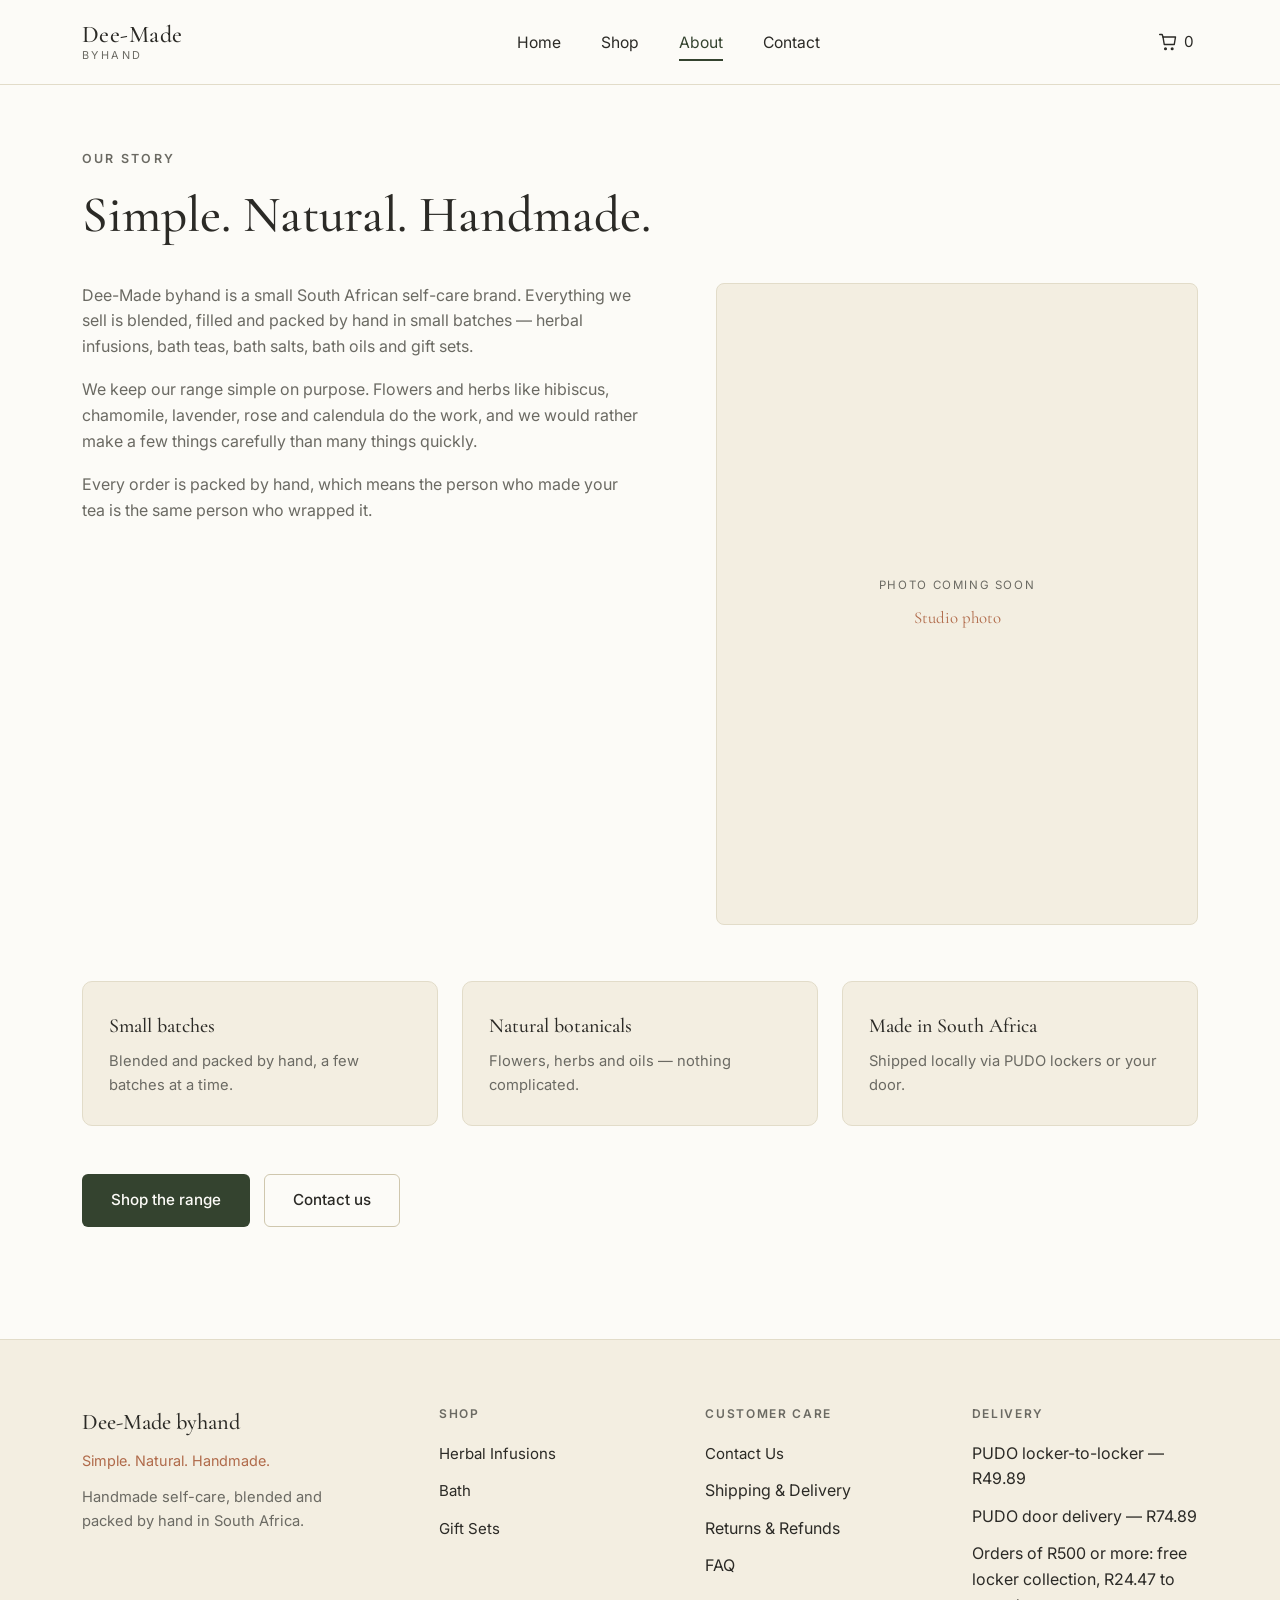
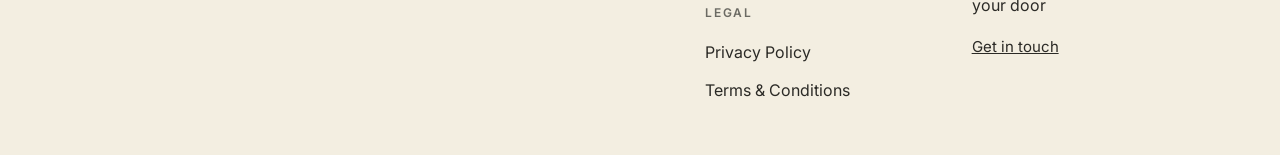
==== about.html @ c1b4f4cb "dee project" ====
<!DOCTYPE html>
<html lang="en">
<head>
  <meta charset="UTF-8" />
  <meta name="viewport" content="width=device-width, initial-scale=1.0" />
  <title>About | Dee-Made byhand</title>
  <link rel="preconnect" href="https://fonts.googleapis.com">
  <link href="https://fonts.googleapis.com/css2?family=Cormorant+Garamond:wght@500;600&family=Inter:wght@400;500;600&display=swap" rel="stylesheet">
  <link rel="stylesheet" href="style.css" />
</head>
<body>

  <!-- ===== Header ===== -->
  <header class="site-header">
    <div class="nav-wrap">
      <a href="index.html" class="logo">
        <span class="logo-main">Dee-Made</span>
        <span class="logo-sub">BYHAND</span>
      </a>
      <nav class="nav-links" id="site-navigation">
        <a href="index.html">Home</a>
        <a href="shop.html">Shop</a>
        <a href="about.html" class="active">About</a>
        <a href="contact.html">Contact</a>
      </nav>
      <div class="nav-right">
        <button class="menu-toggle" type="button" aria-expanded="false" aria-controls="site-navigation" aria-label="Open navigation menu"><span></span><span></span><span></span></button>
        <button class="cart-icon cart-toggle" type="button" aria-label="Open shopping cart">
          <svg viewBox="0 0 24 24" fill="none" stroke-width="1.7" stroke-linecap="round" stroke-linejoin="round">
            <path d="M6 6h15l-1.5 9h-12z"></path>
            <path d="M6 6 5 3H2"></path>
            <circle cx="9" cy="20" r="1"></circle>
            <circle cx="17" cy="20" r="1"></circle>
          </svg>
          <span class="cart-count">0</span>
        </button>
      </div>
    </div>
  </header>

  <!-- ===== Story ===== -->
  <main>
  <section class="page-header">
    <div class="container">
      <div class="eyebrow">OUR STORY</div>
      <h1>Simple. Natural. Handmade.</h1>
    </div>
  </section>

  <section class="about-story">
    <div class="container about-grid">
      <div>
        <p>Dee-Made byhand is a small South African self-care brand. Everything we sell is blended, filled and packed by hand in small batches — herbal infusions, bath teas, bath salts, bath oils and gift sets.</p>
        <p>We keep our range simple on purpose. Flowers and herbs like hibiscus, chamomile, lavender, rose and calendula do the work, and we would rather make a few things carefully than many things quickly.</p>
        <p>Every order is packed by hand, which means the person who made your tea is the same person who wrapped it.</p>
      </div>
      <div class="placeholder-box">
        <span class="ph-label">Photo coming soon</span>
        <span class="ph-caption">Studio photo</span>
      </div>
    </div>
  </section>
  </main>

  <!-- ===== Feature cards ===== -->
  <section>
    <div class="container">
      <div class="feature-grid">

        <div class="feature-card">
          <h3>Small batches</h3>
          <p>Blended and packed by hand, a few batches at a time.</p>
        </div>

        <div class="feature-card">
          <h3>Natural botanicals</h3>
          <p>Flowers, herbs and oils — nothing complicated.</p>
        </div>

        <div class="feature-card">
          <h3>Made in South Africa</h3>
          <p>Shipped locally via PUDO lockers or your door.</p>
        </div>

      </div>

      <div class="about-actions">
        <a href="shop.html" class="btn btn-primary">Shop the range</a>
        <a href="contact.html" class="btn btn-outline">Contact us</a>
      </div>
    </div>
  </section>

  <!-- ===== Footer ===== -->
  <footer class="site-footer">
    <div class="container footer-grid">

      <div class="footer-brand">
        <h3>Dee-Made byhand</h3>
        <div class="tagline">Simple. Natural. Handmade.</div>
        <p class="desc">Handmade self-care, blended and packed by hand in South Africa.</p>
      </div>

      <div class="footer-col">
        <h4>Shop</h4>
        <ul>
          <li><a href="shop.html#herbal-infusions">Herbal Infusions</a></li>
          <li><a href="shop.html#bath">Bath</a></li>
          <li><a href="shop.html#gift-sets">Gift Sets</a></li>
        </ul>
      </div>

      <div class="footer-col">
        <h4>Customer Care</h4>
        <ul>
          <li><a href="contact.html">Contact Us</a></li>
          <li>Shipping &amp; Delivery</li>
          <li>Returns &amp; Refunds</li>
          <li>FAQ</li>
        </ul>
        <h4 style="margin-top:24px;">Legal</h4>
        <ul>
          <li>Privacy Policy</li>
          <li>Terms &amp; Conditions</li>
        </ul>
      </div>

      <div class="footer-col">
        <h4>Delivery</h4>
        <ul>
          <li>PUDO locker-to-locker — R49.89</li>
          <li>PUDO door delivery — R74.89</li>
          <li>Orders of R500 or more: free locker collection, R24.47 to your door</li>
        </ul>
        <ul style="margin-top:16px;">
          <li><a href="contact.html" class="underline">Get in touch</a></li>
        </ul>
      </div>

    </div>
  </footer>

  <div class="cart-drawer" aria-hidden="true">
    <div class="cart-backdrop"></div>
    <aside class="cart-panel" aria-labelledby="cart-title"><div class="cart-header"><h2 id="cart-title">Your cart</h2><button class="cart-close" type="button" aria-label="Close shopping cart">Close</button></div><div class="cart-items"></div><p class="cart-empty">Your cart is empty.</p><div class="cart-summary"><span>Total</span><strong class="cart-total-value">R0.00</strong></div><button class="btn whatsapp-button" type="button">Request payment via WhatsApp</button><p class="cart-notice" role="status"></p></aside>
  </div>
  <script src="cart.js"></script>

</body>
</html>
---- style.css ----
/* ============================================
   Dee-Made byhand — shared stylesheet
   ============================================ */

:root {
  --color-bg: #fcfbf7;
  --color-bg-alt: #f3eee1;
  --color-card: #efe9db;
  --color-text: #2b2a26;
  --color-text-muted: #6b6a63;
  --color-green: #34432f;
  --color-green-dark: #29341f;
  --color-rust: #b06a4a;
  --color-border: #e2dcc9;
  --font-serif: "Cormorant Garamond", Georgia, serif;
  --font-sans: "Inter", -apple-system, BlinkMacSystemFont, "Segoe UI", sans-serif;
  --max-width: 1180px;
}

* {
  margin: 0;
  padding: 0;
  box-sizing: border-box;
}

html {
  scroll-behavior: smooth;
}

body {
  font-family: var(--font-sans);
  background: var(--color-bg);
  color: var(--color-text);
  line-height: 1.6;
  -webkit-font-smoothing: antialiased;
}

img {
  max-width: 100%;
  display: block;
}

a {
  color: inherit;
  text-decoration: none;
}

ul {
  list-style: none;
}

.container {
  width: 100%;
  max-width: var(--max-width);
  margin: 0 auto;
  padding: 0 32px;
}

/* ---------- Buttons ---------- */

.btn {
  display: inline-flex;
  align-items: center;
  justify-content: center;
  gap: 6px;
  padding: 13px 28px;
  font-size: 0.95rem;
  font-weight: 500;
  border-radius: 6px;
  border: 1px solid transparent;
  cursor: pointer;
  transition: all 0.18s ease;
  white-space: nowrap;
}

.btn-primary {
  background: var(--color-green);
  color: #fcfbf7;
}

.btn-primary:hover {
  background: var(--color-green-dark);
}

.btn-outline {
  background: transparent;
  border: 1px solid #cfc7ae;
  color: var(--color-text);
}

.btn-outline:hover {
  background: var(--color-bg-alt);
  border-color: var(--color-green);
}

/* ---------- Header / Nav ---------- */

.site-header {
  border-bottom: 1px solid var(--color-border);
  background: var(--color-bg);
  position: sticky;
  top: 0;
  z-index: 50;
}

.nav-wrap {
  display: flex;
  align-items: center;
  justify-content: space-between;
  padding: 22px 32px;
  max-width: var(--max-width);
  margin: 0 auto;
}

.logo {
  font-family: var(--font-serif);
  line-height: 1.1;
}

.logo .logo-main {
  display: block;
  font-size: 1.5rem;
  font-weight: 500;
  letter-spacing: 0.02em;
}

.logo .logo-sub {
  display: block;
  font-family: var(--font-sans);
  font-size: 0.68rem;
  letter-spacing: 0.22em;
  color: var(--color-text-muted);
  margin-top: 2px;
}

.nav-links {
  display: flex;
  gap: 40px;
}

.nav-links a {
  font-size: 0.98rem;
  color: var(--color-text);
  position: relative;
  padding: 4px 0;
}

.nav-links a.active,
.nav-links a:hover {
  color: var(--color-green);
}

.nav-links a.active::after {
  content: "";
  position: absolute;
  left: 0;
  right: 0;
  bottom: -2px;
  height: 2px;
  background: var(--color-green);
}

.nav-right {
  display: flex;
  align-items: center;
  gap: 8px;
}

.cart-icon {
  display: flex;
  align-items: center;
  gap: 6px;
  font-size: 0.95rem;
  cursor: pointer;
}

.cart-icon svg {
  width: 20px;
  height: 20px;
  stroke: var(--color-text);
}

/* ---------- Hero ---------- */

.hero {
  padding: 72px 0 56px;
}

.hero-grid {
  display: grid;
  grid-template-columns: 1.1fr 1fr;
  gap: 56px;
  align-items: center;
}

.eyebrow {
  font-size: 0.78rem;
  letter-spacing: 0.18em;
  color: var(--color-text-muted);
  font-weight: 600;
  margin-bottom: 18px;
}

.hero h1,
.page-header h1 {
  font-family: var(--font-serif);
  font-size: 3.2rem;
  font-weight: 500;
  line-height: 1.12;
  margin-bottom: 22px;
}

.hero p,
.page-header p {
  font-size: 1.05rem;
  color: var(--color-text-muted);
  max-width: 480px;
  margin-bottom: 30px;
}

.hero-actions {
  display: flex;
  gap: 14px;
}

.placeholder-box {
  background: var(--color-bg-alt);
  border: 1px solid var(--color-border);
  border-radius: 8px;
  display: flex;
  flex-direction: column;
  align-items: center;
  justify-content: center;
  text-align: center;
  color: var(--color-text-muted);
  aspect-ratio: 1 / 1;
}

.placeholder-box .ph-label {
  font-size: 0.72rem;
  letter-spacing: 0.14em;
  text-transform: uppercase;
  margin-bottom: 10px;
}

.placeholder-box .ph-caption {
  font-family: var(--font-serif);
  font-size: 1.05rem;
  color: var(--color-rust);
}

/* ---------- Product cards ---------- */

.featured-products {
  padding: 8px 0 64px;
}

.product-grid {
  display: grid;
  grid-template-columns: repeat(2, 1fr);
  gap: 28px;
}

.product-grid.cols-3 {
  grid-template-columns: repeat(3, 1fr);
}

.product-card {
  border: 1px solid var(--color-border);
  border-radius: 10px;
  overflow: hidden;
  background: var(--color-bg);
}

.product-card .placeholder-box {
  border-radius: 0;
  border: none;
  border-bottom: 1px solid var(--color-border);
  aspect-ratio: 4 / 3;
}

.product-card-body {
  padding: 22px 24px 26px;
}

.badge {
  display: inline-block;
  font-size: 0.7rem;
  letter-spacing: 0.12em;
  font-weight: 600;
  text-transform: uppercase;
  color: var(--color-rust);
  margin-bottom: 8px;
}

.badge.badge-solid {
  background: var(--color-green);
  color: #fff;
  padding: 4px 10px;
  border-radius: 4px;
  letter-spacing: 0.08em;
}

.product-card-body h3 {
  font-family: var(--font-serif);
  font-size: 1.5rem;
  font-weight: 500;
  margin-bottom: 6px;
}

.product-card-body .desc {
  color: var(--color-text-muted);
  font-size: 0.92rem;
  margin-bottom: 10px;
}

.price {
  font-weight: 600;
  font-size: 0.98rem;
}

.shop-link {
  color: var(--color-green);
  font-weight: 500;
  font-size: 0.95rem;
}

/* ---------- Category cards ---------- */

.categories {
  padding: 40px 0 80px;
}

.category-grid {
  display: grid;
  grid-template-columns: repeat(3, 1fr);
  gap: 24px;
}

.category-card {
  background: var(--color-bg-alt);
  border: 1px solid var(--color-border);
  border-radius: 10px;
  padding: 32px 28px;
}

.category-card h3 {
  font-family: var(--font-serif);
  font-size: 1.4rem;
  font-weight: 500;
  margin-bottom: 10px;
}

.category-card p {
  color: var(--color-text-muted);
  font-size: 0.93rem;
  margin-bottom: 16px;
}

/* ---------- Page header (Shop/About/Contact) ---------- */

.page-header {
  padding: 64px 0 8px;
}

.page-header p {
  max-width: 640px;
}

/* ---------- Filter pills ---------- */

.filter-pills {
  display: flex;
  gap: 12px;
  padding: 28px 0 8px;
  flex-wrap: wrap;
}

.pill {
  padding: 9px 20px;
  border: 1px solid #cfc7ae;
  border-radius: 999px;
  font-size: 0.92rem;
  cursor: pointer;
  background: transparent;
}

.pill.active {
  background: var(--color-green);
  border-color: var(--color-green);
  color: #fff;
}

/* ---------- Shop sections ---------- */

.shop-section {
  padding: 48px 0;
}

.shop-section h2 {
  font-family: var(--font-serif);
  font-size: 1.9rem;
  font-weight: 500;
  margin-bottom: 6px;
}

.shop-section > .container > p {
  color: var(--color-text-muted);
  margin-bottom: 28px;
}

/* ---------- About page ---------- */

.about-story {
  padding: 8px 0 48px;
}

.about-grid {
  display: grid;
  grid-template-columns: 1.2fr 1fr;
  gap: 56px;
  align-items: start;
}

.about-grid p {
  color: var(--color-text-muted);
  margin-bottom: 18px;
  max-width: 560px;
}

.about-grid .placeholder-box {
  aspect-ratio: 3 / 4;
}

.feature-grid {
  display: grid;
  grid-template-columns: repeat(3, 1fr);
  gap: 24px;
  padding: 8px 0 48px;
}

.feature-card {
  background: var(--color-bg-alt);
  border: 1px solid var(--color-border);
  border-radius: 10px;
  padding: 28px 26px;
}

.feature-card h3 {
  font-family: var(--font-serif);
  font-size: 1.25rem;
  font-weight: 500;
  margin-bottom: 8px;
}

.feature-card p {
  color: var(--color-text-muted);
  font-size: 0.92rem;
}

.about-actions {
  display: flex;
  gap: 14px;
  padding-bottom: 72px;
}

/* ---------- Contact page ---------- */

.contact-section {
  padding: 8px 0 64px;
}

.contact-grid {
  display: grid;
  grid-template-columns: 1fr;
  gap: 24px;
  max-width: 920px;
}

.form-row {
  display: grid;
  grid-template-columns: 1fr 1fr;
  gap: 20px;
  margin-bottom: 20px;
}

.field label {
  display: block;
  font-size: 0.95rem;
  font-weight: 500;
  margin-bottom: 8px;
}

.field input,
.field textarea {
  width: 100%;
  padding: 12px 14px;
  border: 1px solid #cfc7ae;
  border-radius: 6px;
  background: var(--color-bg);
  font-family: var(--font-sans);
  font-size: 0.95rem;
  color: var(--color-text);
  resize: vertical;
}

.field input:focus,
.field textarea:focus {
  outline: none;
  border-color: var(--color-green);
}

.field.full {
  margin-bottom: 24px;
}

.contact-info-grid {
  display: grid;
  grid-template-columns: repeat(2, 1fr);
  gap: 24px;
  margin-top: 56px;
  max-width: 920px;
}

.info-card {
  background: var(--color-bg-alt);
  border: 1px solid var(--color-border);
  border-radius: 10px;
  padding: 26px 28px;
}

.info-card .eyebrow {
  margin-bottom: 14px;
}

.info-card p {
  margin-bottom: 8px;
  font-size: 0.95rem;
}

.info-card p:last-child {
  margin-bottom: 0;
  color: var(--color-text-muted);
  font-size: 0.85rem;
  margin-top: 14px;
}

/* ---------- Footer ---------- */

.site-footer {
  background: var(--color-bg-alt);
  border-top: 1px solid var(--color-border);
  padding: 64px 0 40px;
  margin-top: 40px;
}

.footer-grid {
  display: grid;
  grid-template-columns: 1.4fr 1fr 1fr 1fr;
  gap: 40px;
}

.footer-brand h3 {
  font-family: var(--font-serif);
  font-size: 1.4rem;
  font-weight: 500;
  margin-bottom: 10px;
}

.footer-brand .tagline {
  color: var(--color-rust);
  font-size: 0.9rem;
  margin-bottom: 14px;
}

.footer-brand .desc {
  color: var(--color-text-muted);
  font-size: 0.92rem;
  max-width: 260px;
}

.footer-col h4 {
  font-size: 0.75rem;
  letter-spacing: 0.14em;
  text-transform: uppercase;
  color: var(--color-text-muted);
  font-weight: 600;
  margin-bottom: 18px;
}

.footer-col ul li {
  margin-bottom: 12px;
}

.footer-col ul li a {
  font-size: 0.94rem;
  color: var(--color-text);
}

.footer-col ul li a:hover {
  color: var(--color-green);
}

.footer-col ul li a.underline {
  text-decoration: underline;
}

/* ---------- Responsive ---------- */

@media (max-width: 900px) {
  .hero-grid,
  .about-grid {
    grid-template-columns: 1fr;
  }

  .product-grid,
  .product-grid.cols-3,
  .category-grid,
  .feature-grid,
  .contact-info-grid {
    grid-template-columns: 1fr;
  }

  .footer-grid {
    grid-template-columns: 1fr 1fr;
    gap: 32px;
  }

  .nav-links {
    gap: 20px;
  }

  .form-row {
    grid-template-columns: 1fr;
  }

  .hero h1,
  .page-header h1 {
    font-size: 2.3rem;
  }
}

@media (max-width: 600px) {
  .nav-links {
    display: none;
  }

  .footer-grid {
    grid-template-columns: 1fr;
  }
}

button {
  font: inherit;
}

button:focus-visible,
a:focus-visible,
input:focus-visible,
textarea:focus-visible {
  outline: 3px solid var(--color-rust);
  outline-offset: 3px;
}

.menu-toggle {
  display: none;
  width: 36px;
  height: 32px;
  background: transparent;
  border: 0;
  padding: 6px 4px;
  cursor: pointer;
}

.menu-toggle span {
  display: block;
  width: 26px;
  height: 2px;
  margin: 4px auto;
  background: var(--color-text);
}

.cart-icon {
  background: transparent;
  border: 0;
  color: var(--color-text);
  padding: 4px;
}

.cart-count {
  font-size: 0.95rem;
}

.product-purchase {
  display: flex;
  align-items: center;
  justify-content: space-between;
  gap: 16px;
  margin-top: 16px;
}

.product-purchase .btn {
  padding: 9px 14px;
  font-size: 0.85rem;
}

.cart-drawer {
  visibility: hidden;
  position: fixed;
  inset: 0;
  z-index: 100;
}

.cart-drawer.is-open {
  visibility: visible;
}

.cart-backdrop {
  position: absolute;
  inset: 0;
  background: rgba(43, 42, 38, 0.35);
  opacity: 0;
  transition: opacity 0.2s ease;
}

.cart-drawer.is-open .cart-backdrop {
  opacity: 1;
}

.cart-panel {
  position: absolute;
  top: 0;
  right: 0;
  width: min(420px, 100%);
  height: 100%;
  padding: 28px;
  background: var(--color-bg);
  box-shadow: -10px 0 30px rgba(43, 42, 38, 0.12);
  transform: translateX(100%);
  transition: transform 0.2s ease;
  overflow-y: auto;
}

.cart-drawer.is-open .cart-panel {
  transform: translateX(0);
}

.cart-header,
.cart-summary,
.cart-item,
.cart-item-actions {
  display: flex;
  align-items: center;
}

.cart-header,
.cart-summary {
  justify-content: space-between;
}

.cart-header {
  padding-bottom: 20px;
  border-bottom: 1px solid var(--color-border);
}

.cart-header h2 {
  font-family: var(--font-serif);
  font-size: 1.8rem;
  font-weight: 500;
}

.cart-close,
.remove-item {
  border: 0;
  background: transparent;
  color: var(--color-green);
  cursor: pointer;
  text-decoration: underline;
}

.cart-items {
  margin: 8px 0;
}

.cart-item {
  justify-content: space-between;
  gap: 12px;
  padding: 18px 0;
  border-bottom: 1px solid var(--color-border);
}

.cart-item strong,
.cart-item span {
  display: block;
}

.cart-item span {
  color: var(--color-text-muted);
  font-size: 0.85rem;
}

.cart-item-actions {
  gap: 8px;
  flex-shrink: 0;
}

.quantity-button {
  width: 26px;
  height: 26px;
  border: 1px solid var(--color-border);
  background: var(--color-bg-alt);
  cursor: pointer;
}

.cart-empty {
  color: var(--color-text-muted);
  padding: 28px 0;
}

.cart-summary {
  margin: 24px 0 16px;
  padding-top: 18px;
  border-top: 1px solid var(--color-border);
  font-size: 1.05rem;
}

.whatsapp-button {
  width: 100%;
  margin-top: 10px;
  border-color: #4f8f52;
  background: #4f8f52;
  color: #fff;
}

.whatsapp-button:hover {
  background: #3f7742;
  border-color: #3f7742;
}

.cart-notice,
.form-status {
  color: var(--color-text-muted);
  font-size: 0.9rem;
  margin-top: 14px;
}

.form-status.success {
  color: var(--color-green);
}

.field input:invalid:not(:placeholder-shown),
.field textarea:invalid:not(:placeholder-shown) {
  border-color: var(--color-rust);
}

@media (max-width: 600px) {
  .menu-toggle {
    display: block;
  }

  .nav-wrap {
    position: relative;
    padding: 16px 20px;
  }

  .nav-links {
    display: none;
    position: absolute;
    top: 100%;
    left: 0;
    right: 0;
    flex-direction: column;
    gap: 0;
    padding: 8px 20px 14px;
    background: var(--color-bg);
    border-bottom: 1px solid var(--color-border);
  }

  .nav-links.is-open {
    display: flex;
  }

  .nav-links a {
    padding: 11px 0;
  }

  .nav-right {
    gap: 12px;
  }

  .container {
    padding-left: 20px;
    padding-right: 20px;
  }

  .hero {
    padding-top: 48px;
  }

  .hero-actions,
  .about-actions {
    flex-direction: column;
    align-items: stretch;
  }

  .hero-actions .btn,
  .about-actions .btn {
    width: 100%;
  }

  .product-purchase {
    align-items: flex-start;
    flex-direction: column;
  }

  .product-purchase .btn {
    width: 100%;
  }

  .cart-item {
    align-items: flex-start;
    flex-direction: column;
  }

  .cart-item-actions {
    width: 100%;
    justify-content: flex-end;
  }
}
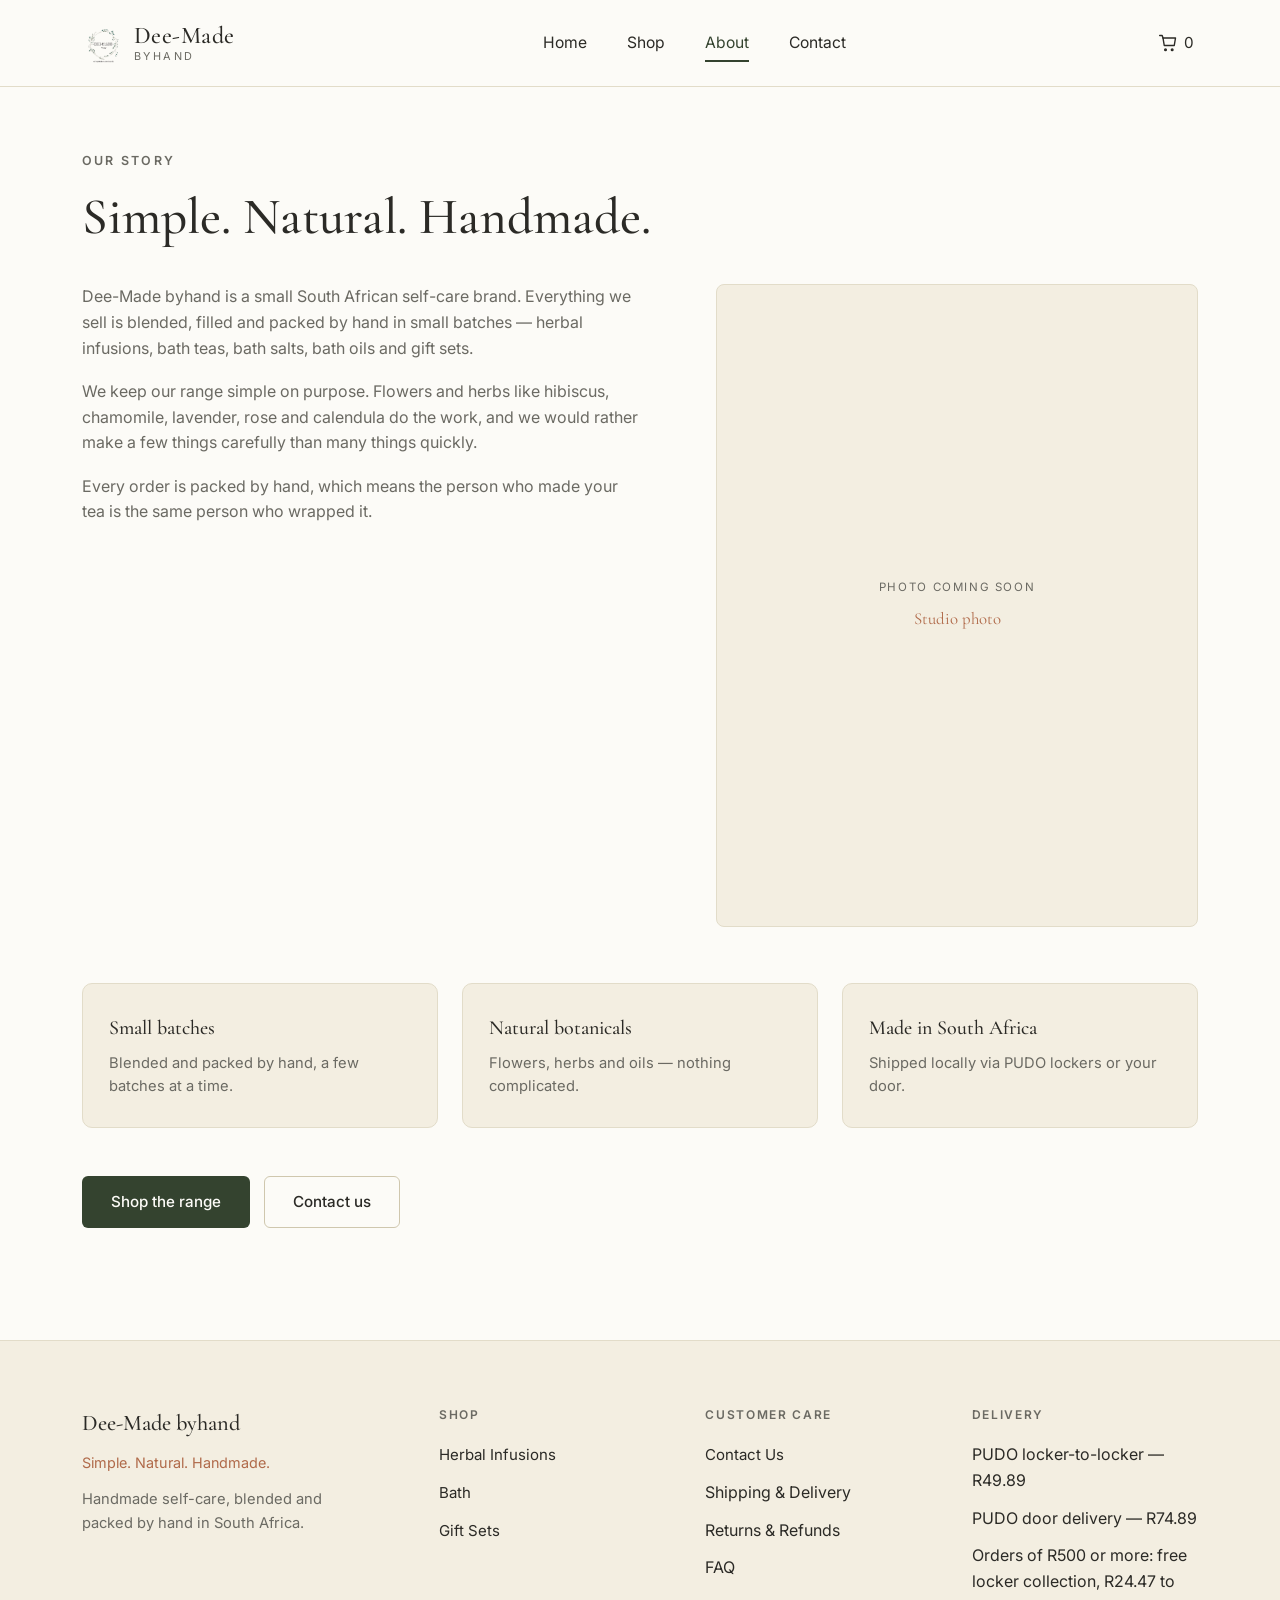
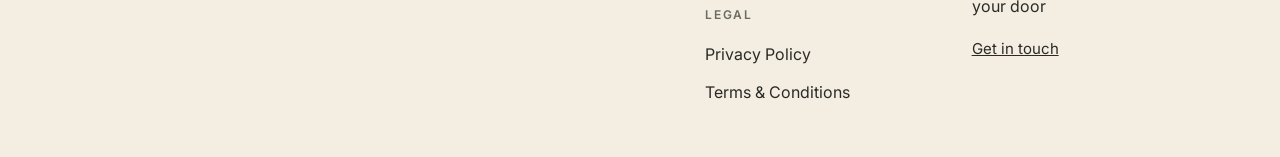
==== commit c9a3afca: "updated" ====
--- a/about.html
+++ b/about.html
@@ -14,8 +14,8 @@
   <header class="site-header">
     <div class="nav-wrap">
       <a href="index.html" class="logo">
-        <span class="logo-main">Dee-Made</span>
-        <span class="logo-sub">BYHAND</span>
+          <img src="img/dee-made-logo.png" alt="" class="logo-mark" onerror="this.hidden = true" />
+        <span class="logo-copy"><span class="logo-main">Dee-Made</span><span class="logo-sub">BYHAND</span></span>
       </a>
       <nav class="nav-links" id="site-navigation">
         <a href="index.html">Home</a>
--- a/style.css
+++ b/style.css
@@ -113,19 +113,33 @@
 }
 
 .logo {
+  display: flex;
+  align-items: center;
+  gap: 10px;
   font-family: var(--font-serif);
   line-height: 1.1;
 }
 
+.logo-mark {
+  width: 42px;
+  height: 42px;
+  object-fit: contain;
+  flex-shrink: 0;
+}
+
+.logo-copy,
+.logo-main,
+.logo-sub {
+  display: block;
+}
+
 .logo .logo-main {
-  display: block;
   font-size: 1.5rem;
   font-weight: 500;
   letter-spacing: 0.02em;
 }
 
 .logo .logo-sub {
-  display: block;
   font-family: var(--font-sans);
   font-size: 0.68rem;
   letter-spacing: 0.22em;
@@ -247,6 +261,30 @@
   font-family: var(--font-serif);
   font-size: 1.05rem;
   color: var(--color-rust);
+}
+
+.image-box {
+  padding: 0;
+  overflow: hidden;
+  background: var(--color-bg-alt);
+}
+
+.image-box img {
+  width: 100%;
+  height: 100%;
+  object-fit: cover;
+  display: block;
+}
+
+.product-image-trigger {
+  width: 100%;
+  padding: 0;
+  border: 0;
+  cursor: pointer;
+}
+
+.product-image-trigger:hover img {
+  opacity: 0.9;
 }
 
 /* ---------- Product cards ---------- */
@@ -745,6 +783,108 @@
   transform: translateX(0);
 }
 
+.salt-picker {
+  visibility: hidden;
+  position: fixed;
+  inset: 0;
+  z-index: 90;
+}
+
+.salt-picker.is-open {
+  visibility: visible;
+}
+
+.salt-picker-backdrop {
+  position: absolute;
+  inset: 0;
+  background: rgba(43, 42, 38, 0.35);
+  opacity: 0;
+  transition: opacity 0.2s ease;
+}
+
+.salt-picker.is-open .salt-picker-backdrop {
+  opacity: 1;
+}
+
+.salt-picker-panel {
+  position: relative;
+  width: min(560px, calc(100% - 32px));
+  margin: 10vh auto 0;
+  padding: 28px;
+  background: var(--color-bg);
+  border: 1px solid var(--color-border);
+  border-radius: 10px;
+  box-shadow: 0 18px 50px rgba(43, 42, 38, 0.18);
+  transform: translateY(-12px);
+  transition: transform 0.2s ease;
+}
+
+.salt-picker.is-open .salt-picker-panel {
+  transform: translateY(0);
+}
+
+.salt-picker-header {
+  display: flex;
+  align-items: flex-start;
+  justify-content: space-between;
+  gap: 20px;
+  margin-bottom: 24px;
+}
+
+.salt-picker-header .eyebrow {
+  margin-bottom: 6px;
+}
+
+.salt-picker-header h2 {
+  font-family: var(--font-serif);
+  font-size: 2rem;
+  font-weight: 500;
+}
+
+.salt-picker-close {
+  border: 0;
+  background: transparent;
+  color: var(--color-text-muted);
+  cursor: pointer;
+  padding: 4px;
+}
+
+.salt-options {
+  display: grid;
+  gap: 10px;
+}
+
+.salt-option {
+  display: grid;
+  grid-template-columns: 1fr auto;
+  gap: 2px 16px;
+  padding: 16px 18px;
+  border: 1px solid var(--color-border);
+  border-radius: 6px;
+  background: var(--color-bg);
+  color: var(--color-text);
+  text-align: left;
+  cursor: pointer;
+  transition: border-color 0.18s ease, background 0.18s ease;
+}
+
+.salt-option:hover {
+  border-color: var(--color-green);
+  background: var(--color-bg-alt);
+}
+
+.salt-option span {
+  color: var(--color-text-muted);
+  font-size: 0.88rem;
+}
+
+.salt-option small {
+  grid-column: 2;
+  grid-row: 1 / span 2;
+  align-self: center;
+  font-weight: 600;
+}
+
 .cart-header,
 .cart-summary,
 .cart-item,
@@ -835,6 +975,145 @@
 .whatsapp-button:hover {
   background: #3f7742;
   border-color: #3f7742;
+}
+
+.payment-options {
+  display: grid;
+  grid-template-columns: 1fr 1fr;
+  gap: 10px;
+}
+
+.payment-options .whatsapp-button,
+.payment-options .qr-pay-button,
+.payment-options .direct-qr-pay-button {
+  width: 100%;
+  margin-top: 10px;
+  min-height: 52px;
+  font-size: 0.82rem;
+  white-space: normal;
+}
+
+.qr-pay-button {
+  background: transparent;
+  border-color: var(--color-green);
+  color: var(--color-green);
+}
+
+.qr-pay-button:hover:not(:disabled) {
+  background: var(--color-bg-alt);
+}
+
+.qr-pay-button:disabled {
+  opacity: 0.5;
+  cursor: not-allowed;
+}
+
+.direct-qr-pay-button {
+  background: transparent;
+  border-color: var(--color-rust);
+  color: var(--color-rust);
+}
+
+.direct-qr-pay-button:hover:not(:disabled) {
+  background: var(--color-bg-alt);
+}
+
+.direct-qr-pay-button:disabled {
+  opacity: 0.5;
+  cursor: not-allowed;
+}
+
+.qr-payment-modal {
+  visibility: hidden;
+  position: fixed;
+  inset: 0;
+  z-index: 120;
+}
+
+.qr-payment-modal.is-open {
+  visibility: visible;
+}
+
+.qr-payment-backdrop {
+  position: absolute;
+  inset: 0;
+  background: rgba(43, 42, 38, 0.35);
+  opacity: 0;
+  transition: opacity 0.2s ease;
+}
+
+.qr-payment-modal.is-open .qr-payment-backdrop {
+  opacity: 1;
+}
+
+.qr-payment-panel {
+  position: relative;
+  width: min(360px, calc(100% - 32px));
+  margin: 10vh auto 0;
+  padding: 28px;
+  background: var(--color-bg);
+  border: 1px solid var(--color-border);
+  border-radius: 10px;
+  box-shadow: 0 18px 50px rgba(43, 42, 38, 0.18);
+  text-align: center;
+  transform: translateY(-12px);
+  transition: transform 0.2s ease;
+}
+
+.qr-payment-modal.is-open .qr-payment-panel {
+  transform: translateY(0);
+}
+
+.qr-payment-header {
+  display: flex;
+  align-items: center;
+  justify-content: space-between;
+  gap: 16px;
+  margin-bottom: 20px;
+}
+
+.qr-payment-header h2 {
+  font-family: var(--font-serif);
+  font-size: 1.8rem;
+  font-weight: 500;
+}
+
+.qr-payment-close {
+  border: 0;
+  background: transparent;
+  color: var(--color-text-muted);
+  cursor: pointer;
+  padding: 4px;
+}
+
+.qr-payment-image {
+  width: 240px;
+  height: 240px;
+  margin: 0 auto 18px;
+  border: 8px solid #fff;
+}
+
+.qr-payment-total {
+  font-weight: 600;
+  margin-bottom: 8px;
+}
+
+.qr-payment-help {
+  color: var(--color-text-muted);
+  font-size: 0.86rem;
+}
+
+.direct-qr-placeholder {
+  display: grid;
+  place-items: center;
+  width: 240px;
+  height: 240px;
+  margin: 0 auto 18px;
+  border: 2px dashed var(--color-rust);
+  color: var(--color-rust);
+  font-family: var(--font-serif);
+  font-size: 1.35rem;
+  line-height: 1.2;
 }
 
 .cart-notice,
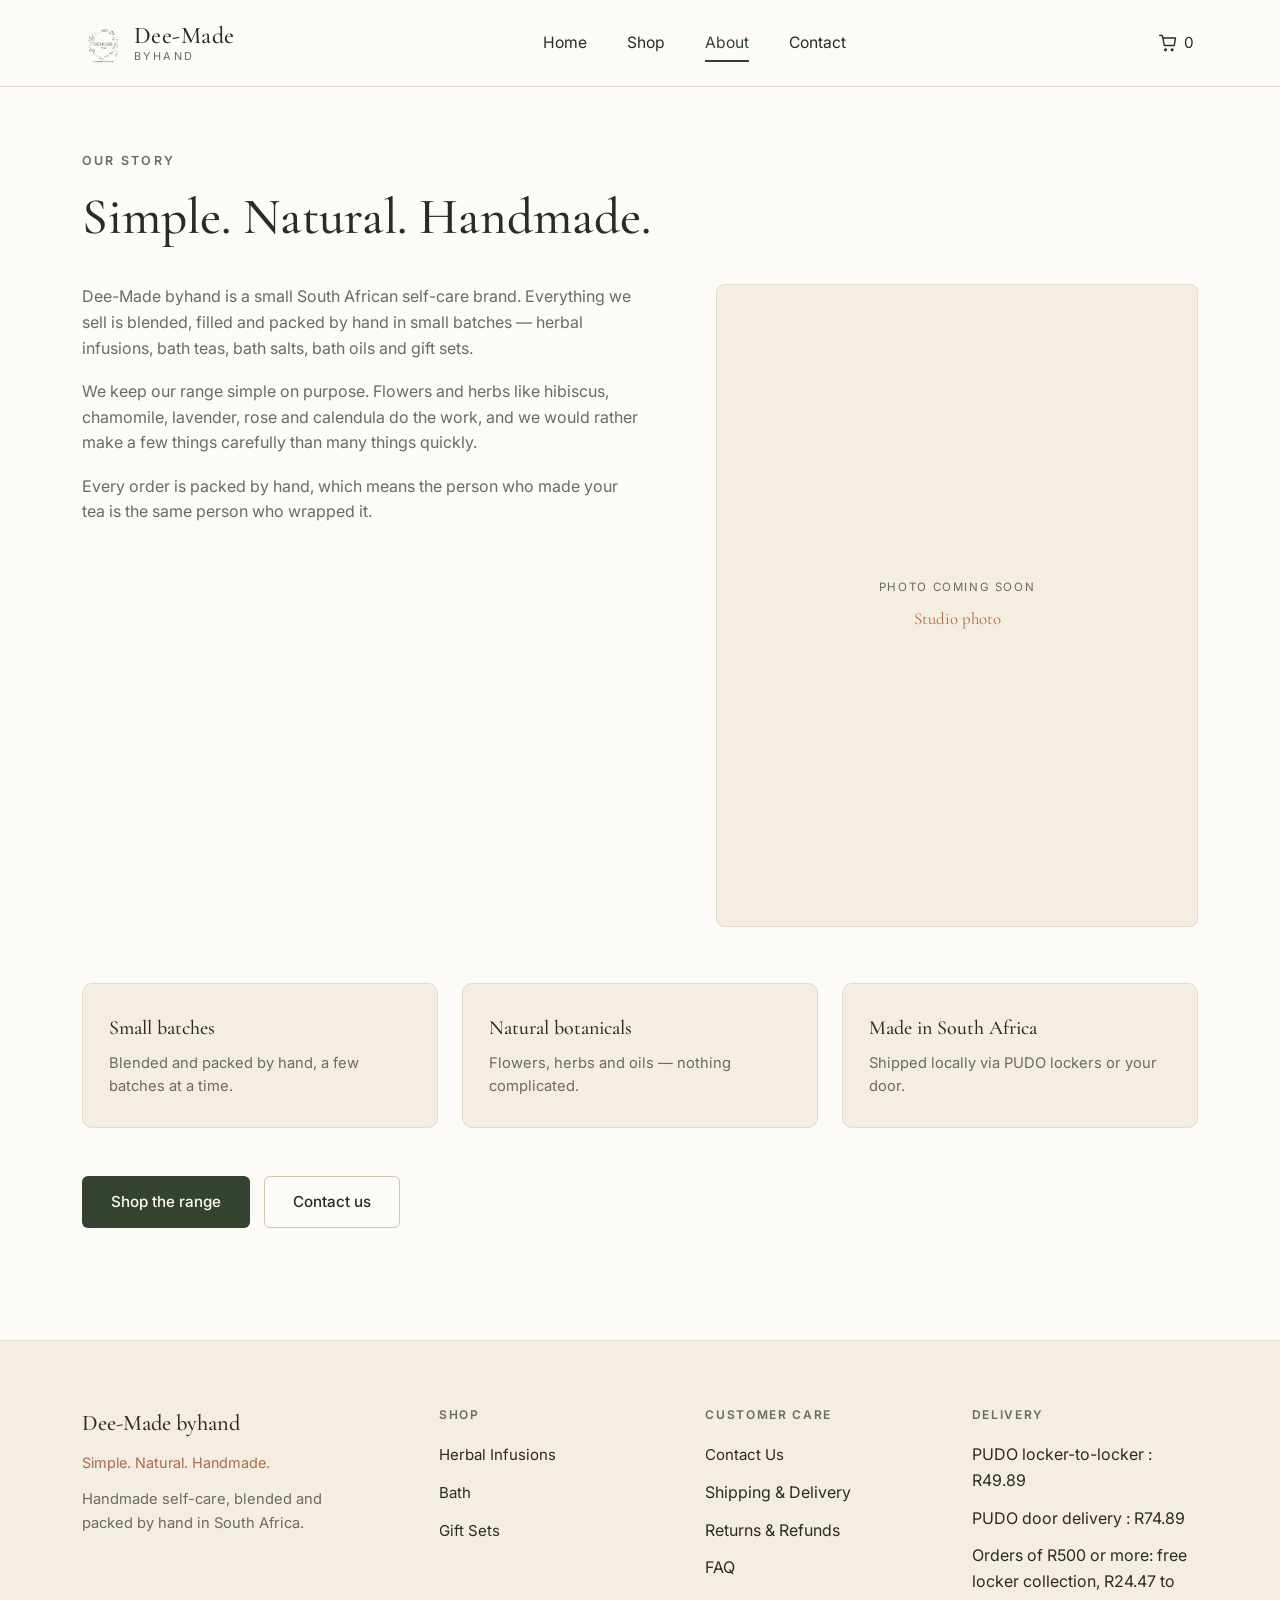
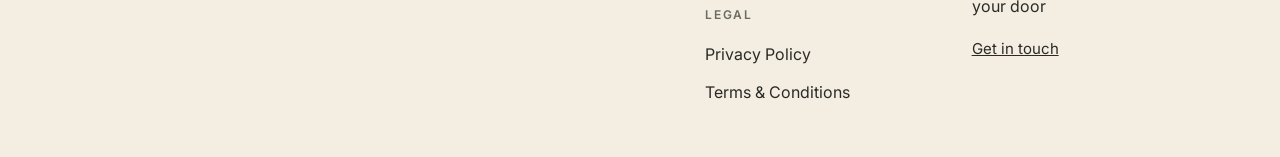
==== commit a2fe80cc: "modified" ====
--- a/about.html
+++ b/about.html
@@ -128,8 +128,8 @@
       <div class="footer-col">
         <h4>Delivery</h4>
         <ul>
-          <li>PUDO locker-to-locker — R49.89</li>
-          <li>PUDO door delivery — R74.89</li>
+          <li>PUDO locker-to-locker : R49.89</li>
+          <li>PUDO door delivery : R74.89</li>
           <li>Orders of R500 or more: free locker collection, R24.47 to your door</li>
         </ul>
         <ul style="margin-top:16px;">
--- a/style.css
+++ b/style.css
@@ -790,7 +790,15 @@
   z-index: 90;
 }
 
-.salt-picker.is-open {
+.hibiscus-picker {
+  visibility: hidden;
+  position: fixed;
+  inset: 0;
+  z-index: 90;
+}
+
+.salt-picker.is-open,
+.hibiscus-picker.is-open {
   visibility: visible;
 }
 
@@ -802,7 +810,8 @@
   transition: opacity 0.2s ease;
 }
 
-.salt-picker.is-open .salt-picker-backdrop {
+.salt-picker.is-open .salt-picker-backdrop,
+.hibiscus-picker.is-open .salt-picker-backdrop {
   opacity: 1;
 }
 
@@ -819,7 +828,8 @@
   transition: transform 0.2s ease;
 }
 
-.salt-picker.is-open .salt-picker-panel {
+.salt-picker.is-open .salt-picker-panel,
+.hibiscus-picker.is-open .salt-picker-panel {
   transform: translateY(0);
 }
 
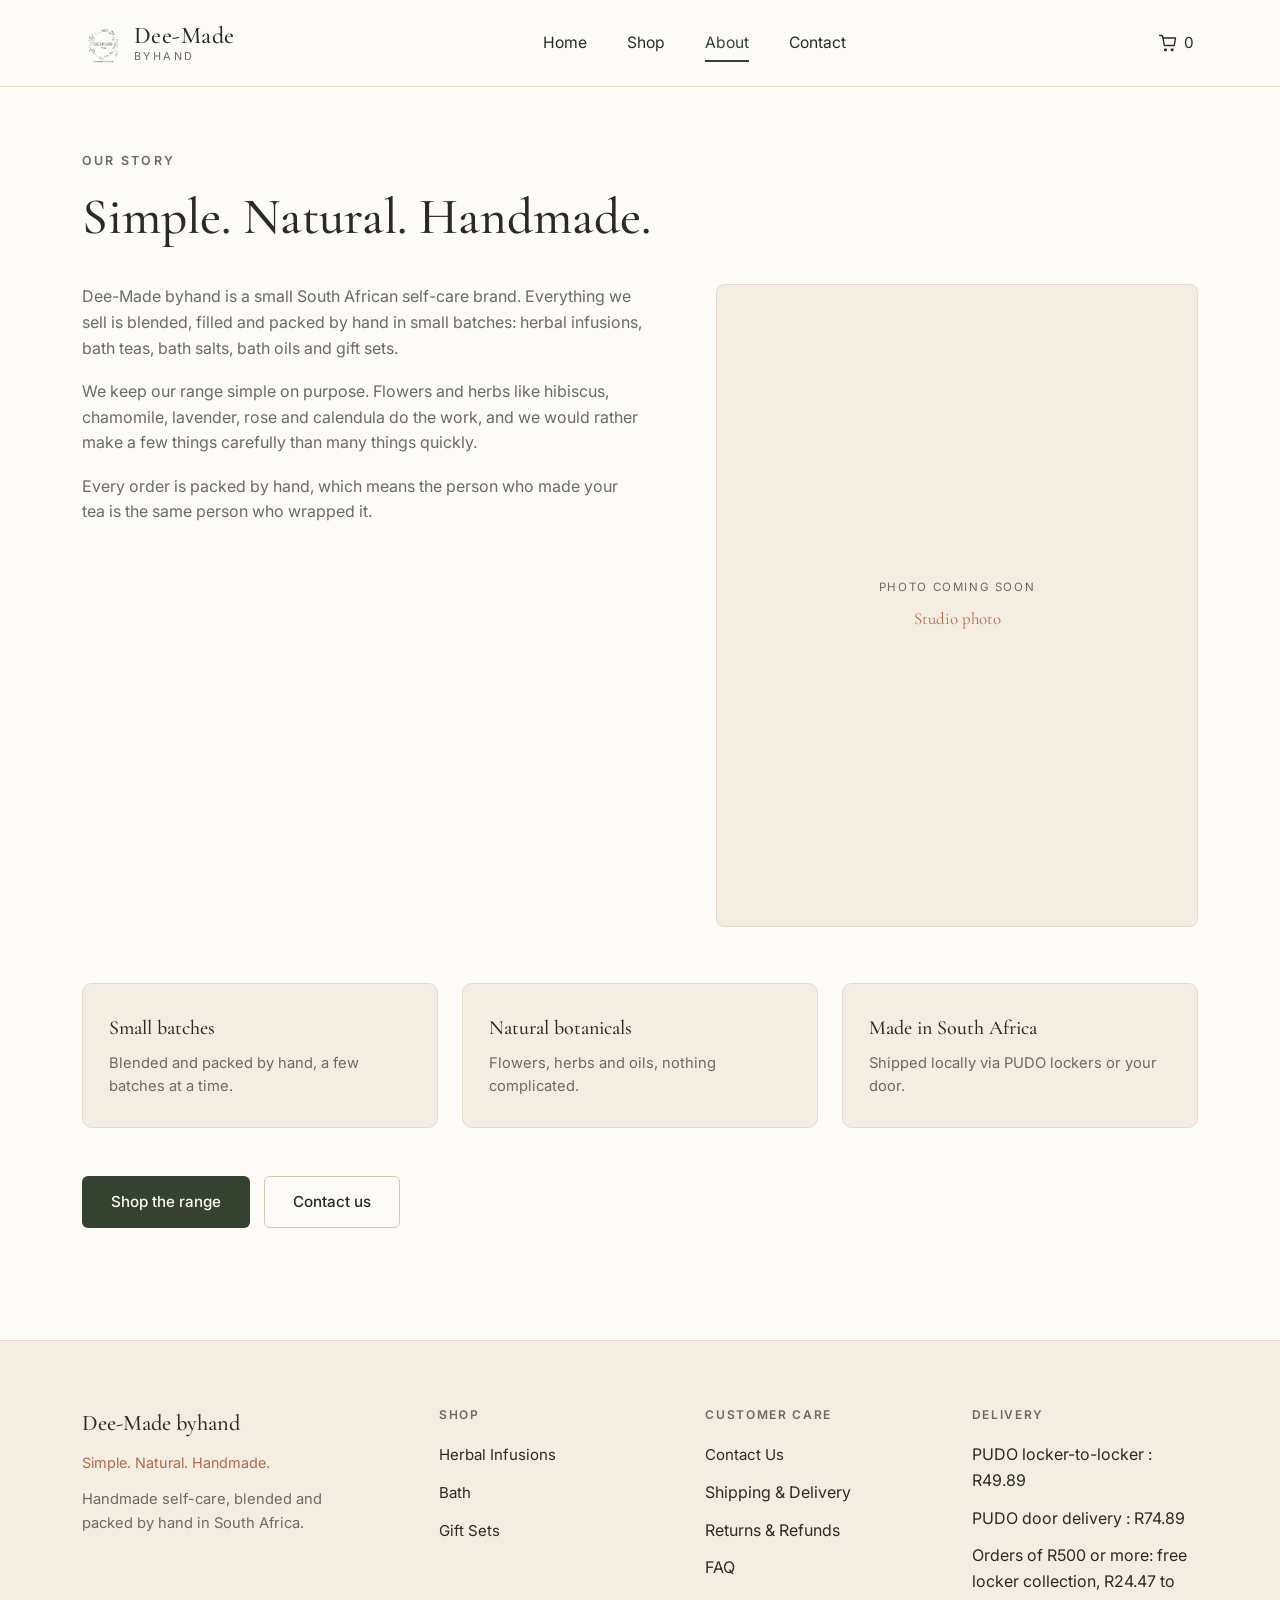
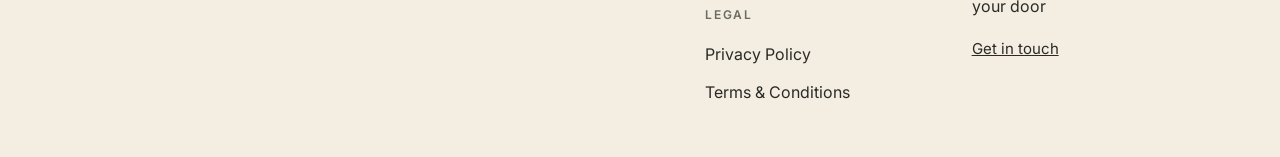
==== commit bb1d4bfc: "edited lastly" ====
--- a/about.html
+++ b/about.html
@@ -50,7 +50,7 @@
   <section class="about-story">
     <div class="container about-grid">
       <div>
-        <p>Dee-Made byhand is a small South African self-care brand. Everything we sell is blended, filled and packed by hand in small batches — herbal infusions, bath teas, bath salts, bath oils and gift sets.</p>
+        <p>Dee-Made byhand is a small South African self-care brand. Everything we sell is blended, filled and packed by hand in small batches: herbal infusions, bath teas, bath salts, bath oils and gift sets.</p>
         <p>We keep our range simple on purpose. Flowers and herbs like hibiscus, chamomile, lavender, rose and calendula do the work, and we would rather make a few things carefully than many things quickly.</p>
         <p>Every order is packed by hand, which means the person who made your tea is the same person who wrapped it.</p>
       </div>
@@ -74,7 +74,7 @@
 
         <div class="feature-card">
           <h3>Natural botanicals</h3>
-          <p>Flowers, herbs and oils — nothing complicated.</p>
+          <p>Flowers, herbs and oils, nothing complicated.</p>
         </div>
 
         <div class="feature-card">
--- a/style.css
+++ b/style.css
@@ -797,8 +797,16 @@
   z-index: 90;
 }
 
+.chamomile-picker {
+  visibility: hidden;
+  position: fixed;
+  inset: 0;
+  z-index: 90;
+}
+
 .salt-picker.is-open,
-.hibiscus-picker.is-open {
+.hibiscus-picker.is-open,
+.chamomile-picker.is-open {
   visibility: visible;
 }
 
@@ -811,7 +819,8 @@
 }
 
 .salt-picker.is-open .salt-picker-backdrop,
-.hibiscus-picker.is-open .salt-picker-backdrop {
+.hibiscus-picker.is-open .salt-picker-backdrop,
+.chamomile-picker.is-open .salt-picker-backdrop {
   opacity: 1;
 }
 
@@ -829,7 +838,8 @@
 }
 
 .salt-picker.is-open .salt-picker-panel,
-.hibiscus-picker.is-open .salt-picker-panel {
+.hibiscus-picker.is-open .salt-picker-panel,
+.chamomile-picker.is-open .salt-picker-panel {
   transform: translateY(0);
 }
 
@@ -895,6 +905,29 @@
   font-weight: 600;
 }
 
+.salt-option-with-image {
+  grid-template-columns: 72px 1fr auto;
+  align-items: center;
+}
+
+.salt-option-with-image img {
+  width: 72px;
+  height: 72px;
+  grid-column: 1;
+  grid-row: 1 / span 2;
+  border-radius: 4px;
+  object-fit: cover;
+}
+
+.salt-option-with-image strong,
+.salt-option-with-image span {
+  grid-column: 2;
+}
+
+.salt-option-with-image small {
+  grid-column: 3;
+}
+
 .cart-header,
 .cart-summary,
 .cart-item,
